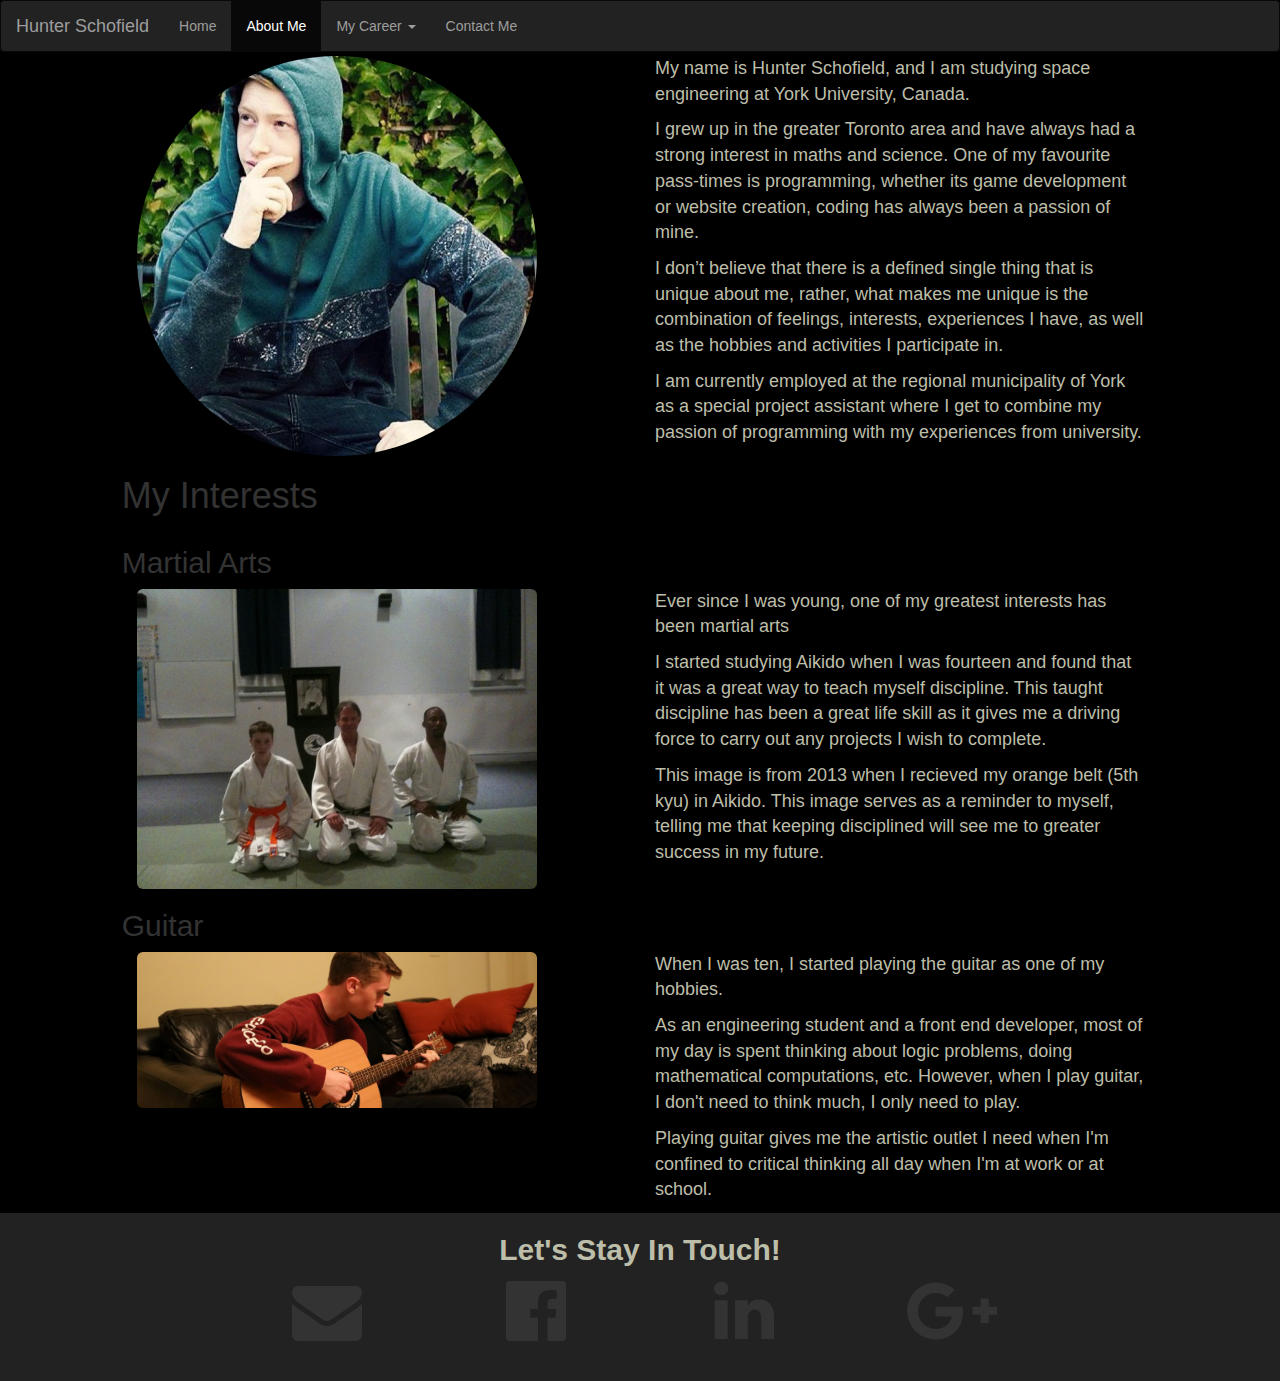
==== aboutme.html @ 1bd84d74 "second development week updates" ====
<!doctype html>

<html lang="en">
<head>
	<meta charset="utf-8">
 	<meta name="viewport" content="width=device-width, initial-scale=1">
    <link rel="stylesheet" href="https://maxcdn.bootstrapcdn.com/bootstrap/3.3.7/css/bootstrap.min.css">
    <link rel="stylesheet" href="https://cdnjs.cloudflare.com/ajax/libs/font-awesome/4.7.0/css/font-awesome.min.css">
    <link rel="stylesheet" href="css/styles.css">
    <script src="https://ajax.googleapis.com/ajax/libs/jquery/3.2.1/jquery.min.js"></script>
    <script src="https://maxcdn.bootstrapcdn.com/bootstrap/3.3.7/js/bootstrap.min.js"></script>
</head>

<body class="theme-body">
	<nav class="mynav navbar navbar-inverse main-nav">
		<div class="navbar-header">
     		 <a class="navbar-brand" href="./">Hunter Schofield</a>
    	</div>
    	<ul class="nav navbar-nav">
        <li><a href="./">Home</a></li>
    		<li class="active"><a href="#">About Me</a></li>
    		<li class="dropdown">
    			<a class="dropdown-toggle" data-toggle="dropdown" href="#">My Career
        		<span class="caret"></span></a>
       			<ul class="dropdown-menu">
        			<li><a href="/projects.html">Projects</a></li>
        			<li><a href="/experience.html">Experience</a></li>
         			<li><a href="/static/resume.pdf" download>Resume</a></li>
        		</ul>
    		</li>
     		<li class="contact-me"><a href="#">Contact Me</a></li>
    	</ul>
	</nav>

	<div style="height: 4em;">

	</div>

	<div class="info-container col-md-offset-1 col-md-10">
		<div class="col-sm-6">
			<img class="img-responsive img-circle" src="/static/img4.jpg" width="400" height="400"></img>
		</div>

		<div style="font-size: 18px;" class="col-sm-6">
			<p class="text">My name is Hunter Schofield, and I am studying space engineering at York University, Canada.</p>

			<p class="text">I grew up in the greater Toronto area and have always had a strong interest in maths and science. 
			One of my favourite pass-times is programming, whether its game development or website creation, 
			coding has always been a passion of mine. </p>

			<p class="text">I don’t believe that there is a defined single thing that is unique about me, rather, what makes me unique is 
			the combination of feelings, interests, experiences I have, as well as the hobbies and activities I participate in.</p>

			<p class="text">I am currently employed at the regional municipality of York as a special project assistant 
			where I get to combine my passion of programming with my experiences from university.</p>
		</div>

	</div>

	<h1 class="col-md-offset-1 col-md-10">My Interests</h1>
	<div class="hobby-container col-md-offset-1 col-md-10">
		<h2>Martial Arts</h2>

		<div class="col-sm-6">
			<img class="img-responsive img-rounded" src="/static/img5.jpg" width="400" height="400"></img>
		</div>

		<div style="font-size: 18px;" class="col-sm-6">
			<p class="text">Ever since I was young, one of my greatest interests has been martial arts</p>

			<p class="text">I started studying Aikido when I was fourteen and found that it was a great way to teach myself discipline. 
			This taught discipline has been a great life skill as it gives me a driving force to carry out any projects I wish to complete.</p>

			<p class="text">This image is from 2013 when I recieved my orange belt (5th kyu) in Aikido. This image serves as a reminder
			to myself, telling me that keeping disciplined will see me to greater success in my future.</p>
		</div>

	</div>

	<div class="hobby-container col-md-offset-1 col-md-10">
		<h2>Guitar</h2>

		<div class="col-sm-6">
			<img class="img-responsive img-rounded" src="/static/img1.jpg" width="400" height="400"></img>
		</div>

		<div style="font-size: 18px;" class="col-sm-6">
			<p class="text">When I was ten, I started playing the guitar as one of my hobbies.</p>

			<p class="text">As an engineering student and a front end developer, most of my day is spent thinking about logic 
			problems, doing mathematical computations, etc. However, when I play guitar, I don't need to think much, I only
			need to play.</p>

			<p class="text">Playing guitar gives me the artistic outlet I need when I'm confined to critical thinking
			all day when I'm at work or at school.</p>
		</div>

	</div>


	<div style="height: 6em;">

	</div>

	<div class="modal-container" id="modal">
		<div class="modal-content">
			<div class="modal-header">
				<span class="close">X</span>
			</div>
   			 <iframe id="JotFormIFrame-72035258283254" onload="window.parent.scrollTo(0,0)" allowtransparency="true" src="https://form.jotform.ca/72035258283254" frameborder="0" style="width:100%; height:0px; border:none;" scrolling="no"> </iframe> <script type="text/javascript"> var ifr = document.getElementById("JotFormIFrame-72035258283254"); if(window.location.href && window.location.href.indexOf("?") > -1) { var get = window.location.href.substr(window.location.href.indexOf("?") + 1); if(ifr && get.length > 0) { var src = ifr.src; src = src.indexOf("?") > -1 ? src + "&" + get : src + "?" + get; ifr.src = src; } } window.handleIFrameMessage = function(e) { var args = e.data.split(":"); if (args.length > 2) { iframe = document.getElementById("JotFormIFrame-" + args[2]); } else { iframe = document.getElementById("JotFormIFrame"); } if (!iframe) return; switch (args[0]) { case "scrollIntoView": iframe.scrollIntoView(); break; case "setHeight": iframe.style.height = args[1] + "px"; break; case "collapseErrorPage": if (iframe.clientHeight > window.innerHeight) { iframe.style.height = window.innerHeight + "px"; } break; case "reloadPage": window.location.reload(); break; } var isJotForm = (e.origin.indexOf("jotform") > -1) ? true : false; if(isJotForm && "contentWindow" in iframe && "postMessage" in iframe.contentWindow) { var urls = {"docurl":encodeURIComponent(document.URL),"referrer":encodeURIComponent(document.referrer)}; iframe.contentWindow.postMessage(JSON.stringify({"type":"urls","value":urls}), "*"); } }; if (window.addEventListener) { window.addEventListener("message", handleIFrameMessage, false); } else if (window.attachEvent) { window.attachEvent("onmessage", handleIFrameMessage); } </script>
  		</div>
	</div>

	<div class="footer-container col-sm-12">
		<h2 style="text-align: center; color: #BDBEA9; font-weight: bold;">Let's Stay In Touch!</h2>
		<div style="text-align: center;" class="col-sm-offset-2 col-sm-2">
			<i class="icon-fa fa fa-envelope fa-5x"></i>
		</div>
		<div style="text-align: center;" class="col-sm-2">
			<i class="icon-fa fa fa-facebook-official fa-5x"></i>
		</div>
		<div style="text-align: center;" class="col-sm-2">
			<a class="footer-link"href="https://www.linkedin.com/in/hunter-schofield-524797113/"><i class="icon-fa fa fa-linkedin fa-5x"></i></a>
		</div>
		<div style="text-align: center;" class="col-sm-2">
			<a class="footer-link" href="https://plus.google.com/102960037825157197090"><i class="icon-fa fa fa-google-plus fa-5x"></i></a>
		</div>

	</div>
</body>
<script src="/js/main.js"></script>
</html>
---- css/styles.css ----
* {box-sizing:border-box}

.mynav{
  width: 100%;
  position: fixed;
  z-index: 1;
}

.theme-body{
	background-color: #000000;
}

.autoQuote{
  text-align: center;
  height: 6em;
}

.quote{
  font-family: verdana;
  font-size: 18px;
}

.auth{
  font-family: arial;
  font-size: 18px;
}

.slide-container{
  max-width: 100%;
  position: relative;
  margin: auto;
  height: 25em;
  overflow: hidden;
}

.info-container{
  height: auto;
  overflow: auto;
}

.prof-container{
  color: #BDBEA9;
}

.prof-header{
  font-weight: bold;
}

.modal-container{
  display: none;
  position: fixed; 
  z-index: 10; 
  left: 0;
  top: 0;
  width: 100%; 
  height: 100%; 
  overflow: hidden; 
  background-color: rgb(0,0,0); 
  background-color: rgba(0,0,0,0.4); 
}

.modal-content {
    position: relative;
    background-color: #fefefe;
    margin: 0 auto;
    padding: 0;
    border: 1px solid #888;
    width: 50%;
    height: 50%;
    box-shadow: 0 4px 8px 0 rgba(0,0,0,0.2),0 6px 20px 0 rgba(0,0,0,0.19);
    -webkit-animation-name: animatetop;
    -webkit-animation-duration: 0.4s;
    animation-name: animatetop;
    animation-duration: 0.4s
}

.modal-header{
  height: 10%;
  border-bottom: 0px;
}

.inModal{
  overflow: hidden;
}

.close {
    margin-top: -10px;
    color: black;
    float: right;
    font-size: 28px;
    font-weight: bold;
}

.close:hover,
.close:focus {
    color: #000;
    text-decoration: none;
    cursor: pointer;
}

@-webkit-keyframes animatetop {
    from {top:-300px; opacity:0} 
    to {top:0; opacity:1}
}

@keyframes animatetop {
    from {top:-300px; opacity:0}
    to {top:0; opacity:1}
}

.footer-container{
  background-color: #222222;
  max-width: 100%;
  height: 12em;
}

.project-container>h2{
  color: #506C64;
}

.experience-container>h2{
  color: #506C64;
}

.footer-link{
  text-decoration: none;
  color: #333;
}

.prev, .next {
  cursor: pointer;
  position: absolute;
  top: 50%;
  width: auto;
  margin-top: -22px;
  padding: 16px;
  color: white;
  font-weight: bold;
  font-size: 18px;
  transition: 0.6s ease;
  border-radius: 0 3px 3px 0;
}

.prev:hover, .next:hover {
  background-color: rgba(0,0,0,0.8);
}

.next {
  right: 0;
  border-radius: 3px 0 0 3px;
}

.dot {
  cursor:pointer;
  height: 13px;
  width: 13px;
  margin: 0 2px;
  background-color: #bbb;
  border-radius: 50%;
  display: inline-block;
  transition: background-color 0.6s ease;
}

.active, .dot:hover {
  background-color: #717171;
}

h4.header{
	color: #BDBEA9;
	font-weight: bold;
}

p.text{
	color: #BDBEA9;
}

p.project-text{
  color: #BDBEA9;
  font-size: 16px;
}

p.experience-text{
  color: #BDBEA9;
  font-size: 16px;
}

.icon-fa{
  text-align: center;
}

.icon-fa:hover{
  color: #506C64;
}
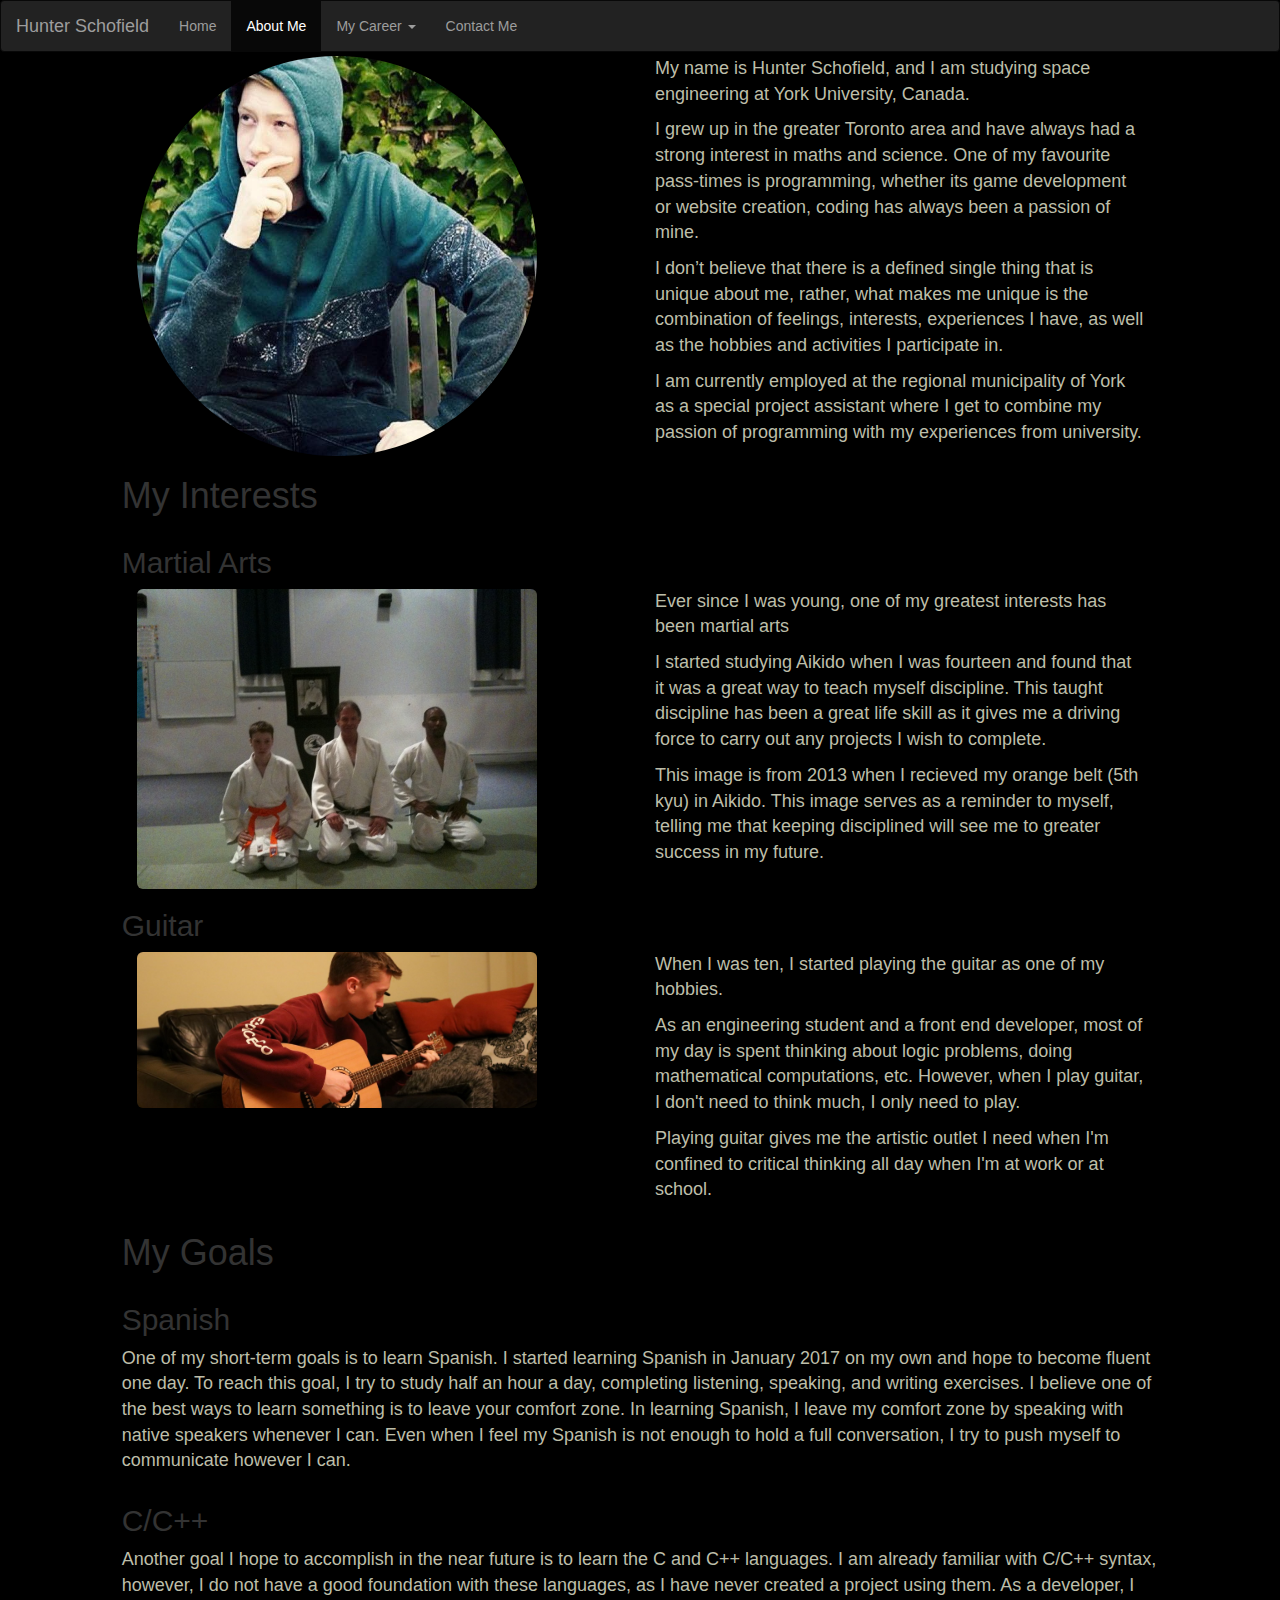
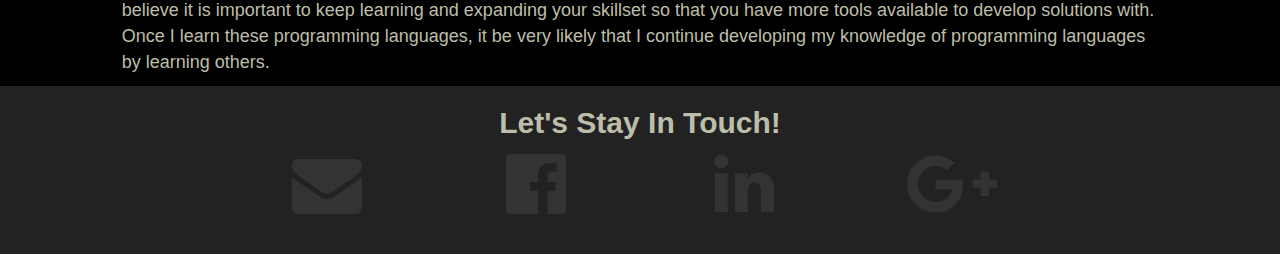
==== commit 25acd3ac: "second development week updates" ====
--- a/aboutme.html
+++ b/aboutme.html
@@ -97,6 +97,25 @@
 
 	</div>
 
+	<h1 class="col-md-offset-1 col-md-10">My Goals</h1>
+	<div class="goal-container col-md-offset-1 col-md-10">
+		<h2>Spanish</h2>
+
+		<div style="font-size: 18px;">
+			<p class="text">One of my short-term goals is to learn Spanish. I started learning Spanish in January 2017 on my own and hope to become fluent one day. To reach this goal, I try to study half an hour a day, completing listening, speaking, and writing exercises. I believe one of the best ways to learn something is to leave your comfort zone. In learning Spanish, I leave my comfort zone by speaking with native speakers whenever I can. Even when I feel my Spanish is not enough to hold a full conversation, I try to push myself to communicate however I can.</p>
+		</div>
+
+	</div>
+
+	<div class="goal-container col-md-offset-1 col-md-10">
+		<h2>C/C++</h2>
+
+		<div style="font-size: 18px;">
+			<p class="text">Another goal I hope to accomplish in the near future is to learn the C and C++ languages. I am already familiar with C/C++ syntax, however, I do not have a good foundation with these languages, as I have never created a project using them. As a developer, I believe it is important to keep learning and expanding your skillset so that you have more tools available to develop solutions with. Once I learn these programming languages, it be very likely that I continue developing my knowledge of programming languages by learning others.</p>
+		</div>
+
+	</div>
+
 
 	<div style="height: 6em;">
 
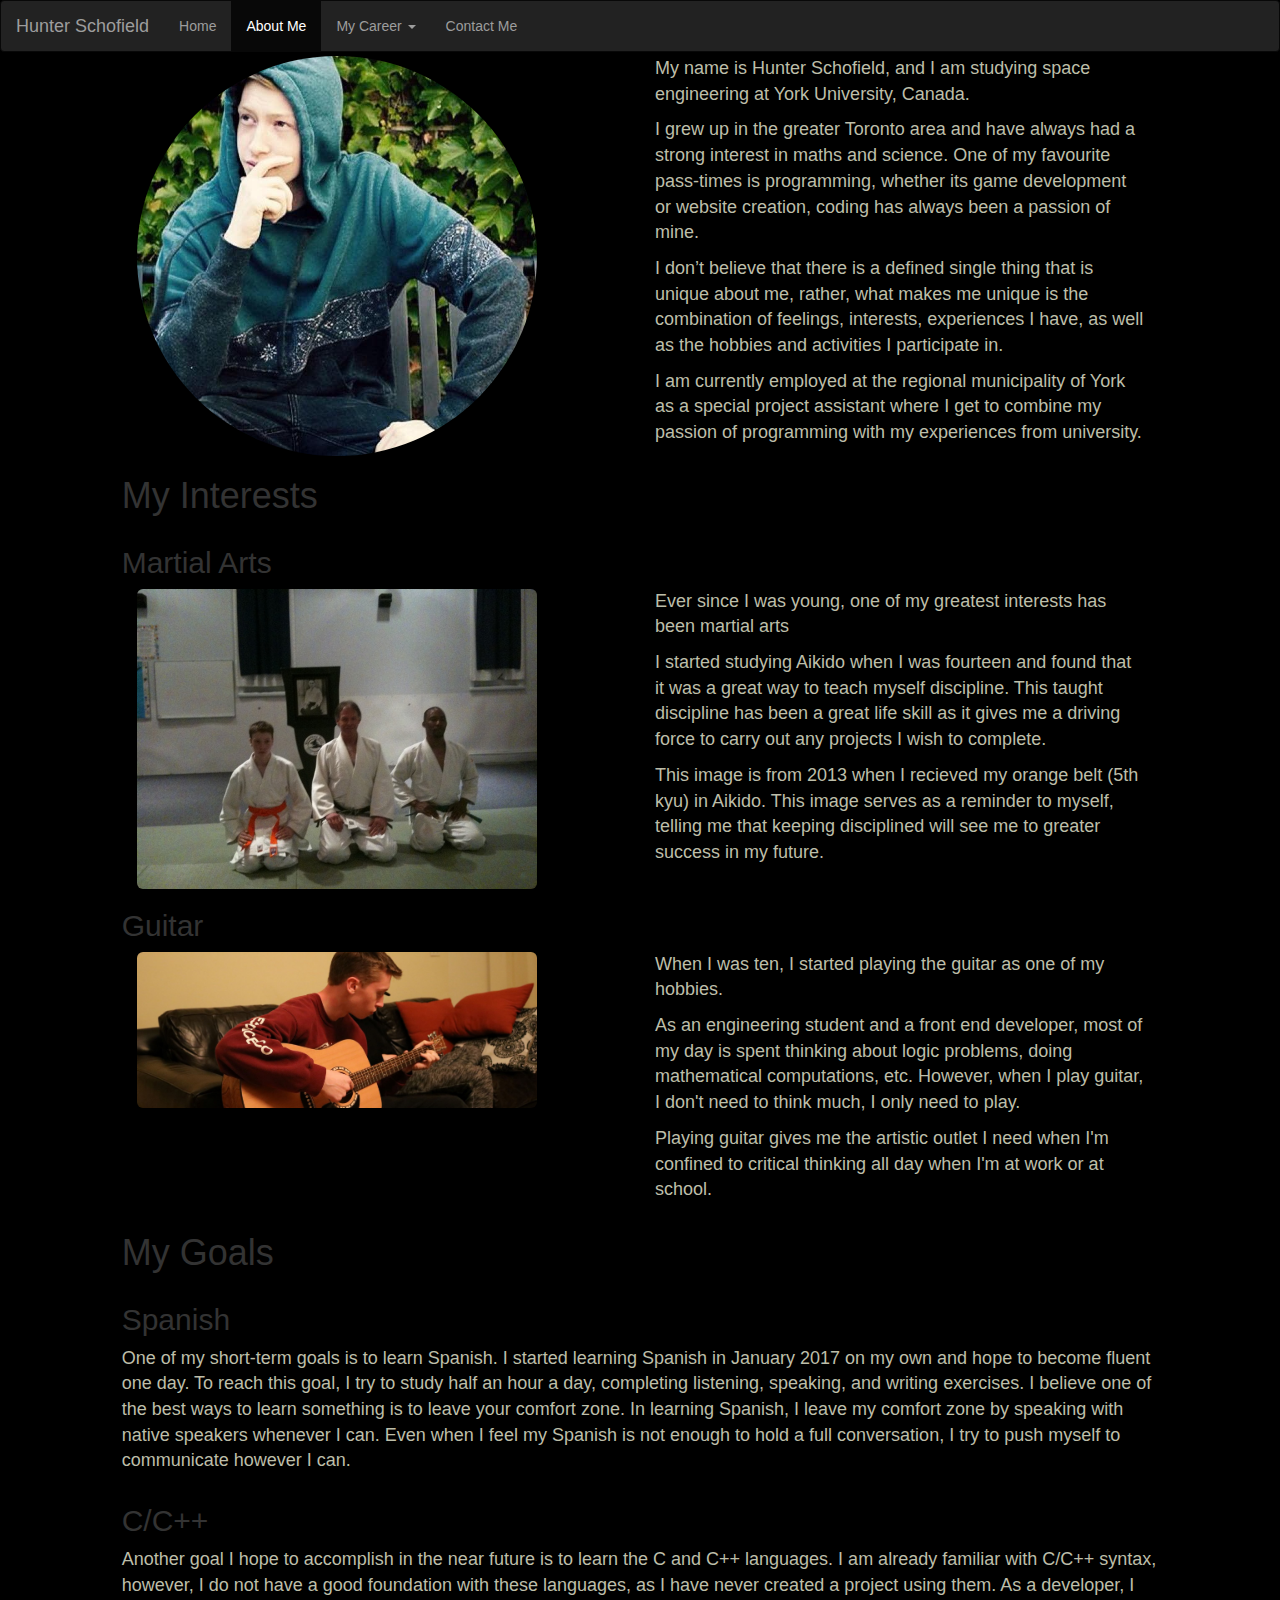
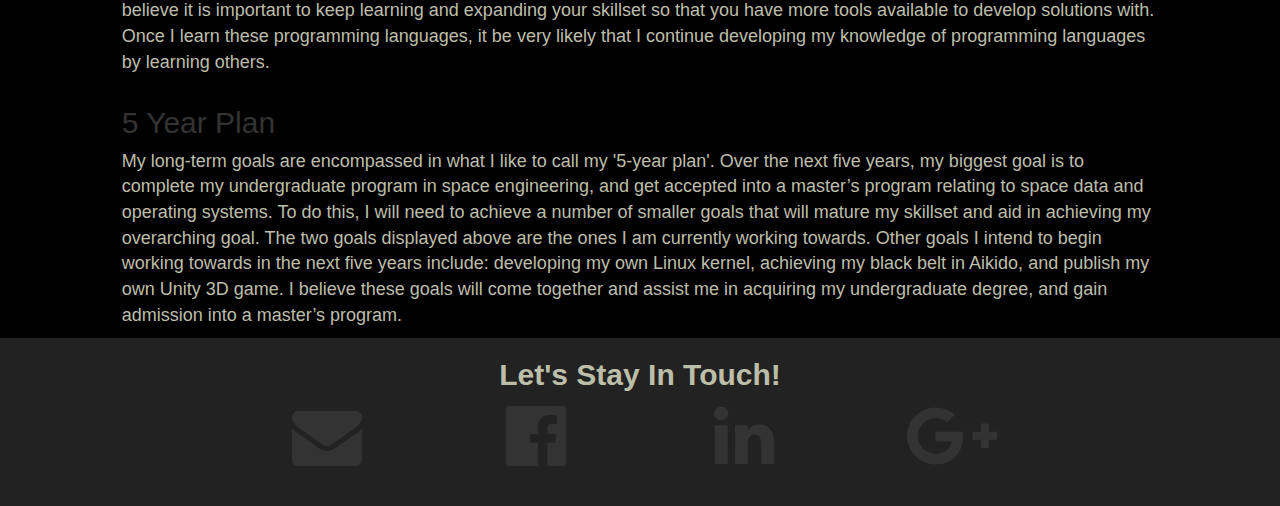
==== commit 512afafe: "second development week updates" ====
--- a/aboutme.html
+++ b/aboutme.html
@@ -116,6 +116,15 @@
 
 	</div>
 
+	<div class="goal-container col-md-offset-1 col-md-10">
+		<h2>5 Year Plan</h2>
+
+		<div style="font-size: 18px;">
+			<p class="text">My long-term goals are encompassed in what I like to call my '5-year plan'. Over the next five years, my biggest goal is to complete my undergraduate program in space engineering, and get accepted into a master’s program relating to space data and operating systems. To do this, I will need to achieve a number of smaller goals that will mature my skillset and aid in achieving my overarching goal. The two goals displayed above are the ones I am currently working towards. Other goals I intend to begin working towards in the next five years include: developing my own Linux kernel, achieving my black belt in Aikido, and publish my own Unity 3D game. I believe these goals will come together and assist me in acquiring my undergraduate degree, and gain admission into a master’s program.</p>
+		</div>
+
+	</div>
+
 
 	<div style="height: 6em;">
 
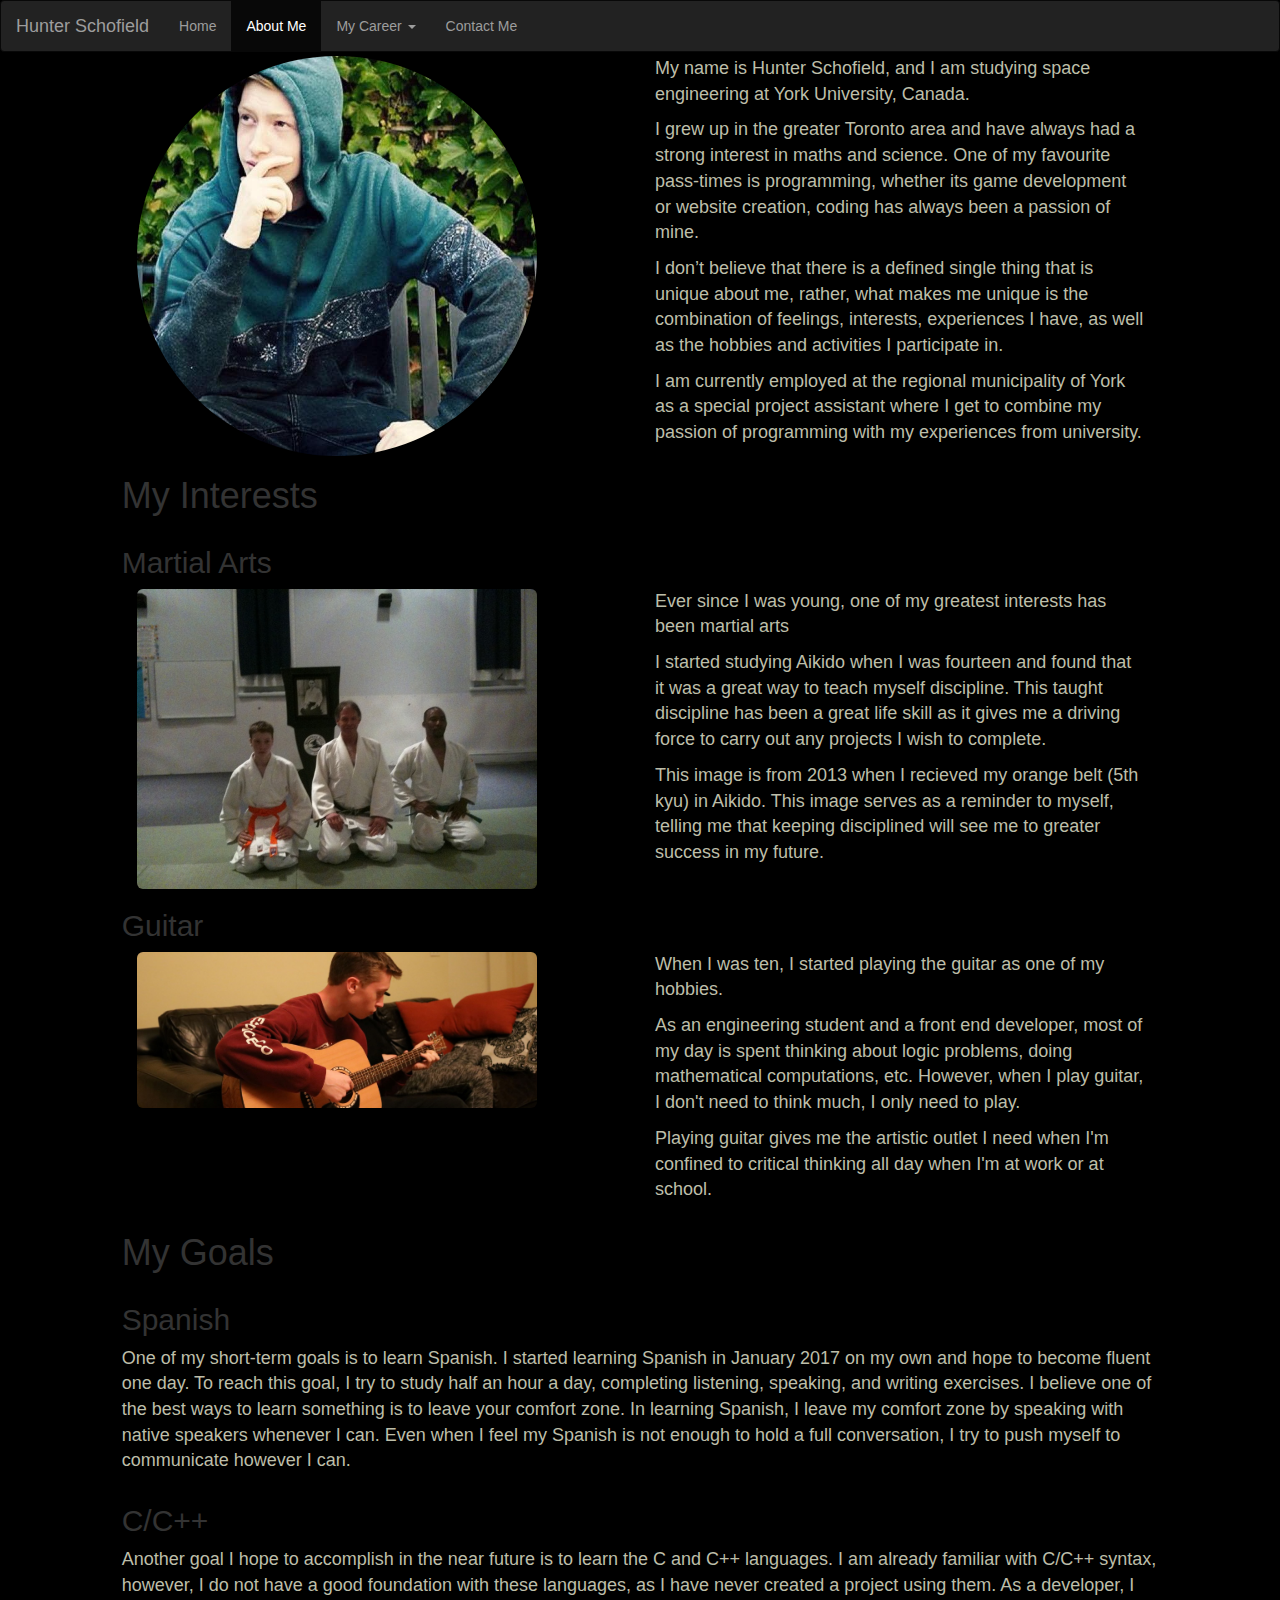
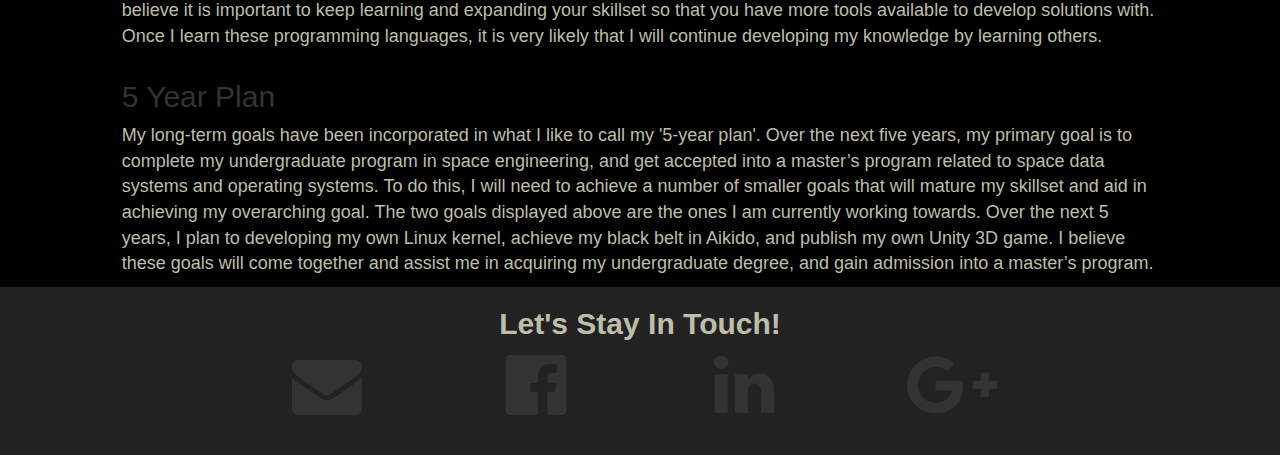
==== commit 79404bf0: "second development week updates" ====
--- a/aboutme.html
+++ b/aboutme.html
@@ -111,7 +111,7 @@
 		<h2>C/C++</h2>
 
 		<div style="font-size: 18px;">
-			<p class="text">Another goal I hope to accomplish in the near future is to learn the C and C++ languages. I am already familiar with C/C++ syntax, however, I do not have a good foundation with these languages, as I have never created a project using them. As a developer, I believe it is important to keep learning and expanding your skillset so that you have more tools available to develop solutions with. Once I learn these programming languages, it be very likely that I continue developing my knowledge of programming languages by learning others.</p>
+			<p class="text">Another goal I hope to accomplish in the near future is to learn the C and C++ languages. I am already familiar with C/C++ syntax, however, I do not have a good foundation with these languages, as I have never created a project using them. As a developer, I believe it is important to keep learning and expanding your skillset so that you have more tools available to develop solutions with. Once I learn these programming languages, it is very likely that I will continue developing my knowledge by learning others.</p>
 		</div>
 
 	</div>
@@ -120,7 +120,7 @@
 		<h2>5 Year Plan</h2>
 
 		<div style="font-size: 18px;">
-			<p class="text">My long-term goals are encompassed in what I like to call my '5-year plan'. Over the next five years, my biggest goal is to complete my undergraduate program in space engineering, and get accepted into a master’s program relating to space data and operating systems. To do this, I will need to achieve a number of smaller goals that will mature my skillset and aid in achieving my overarching goal. The two goals displayed above are the ones I am currently working towards. Other goals I intend to begin working towards in the next five years include: developing my own Linux kernel, achieving my black belt in Aikido, and publish my own Unity 3D game. I believe these goals will come together and assist me in acquiring my undergraduate degree, and gain admission into a master’s program.</p>
+			<p class="text">My long-term goals have been incorporated in what I like to call my '5-year plan'. Over the next five years, my primary goal is to complete my undergraduate program in space engineering, and get accepted into a master’s program related to space data systems and operating systems. To do this, I will need to achieve a number of smaller goals that will mature my skillset and aid in achieving my overarching goal. The two goals displayed above are the ones I am currently working towards. Over the next 5 years, I plan to developing my own Linux kernel, achieve my black belt in Aikido, and publish my own Unity 3D game. I believe these goals will come together and assist me in acquiring my undergraduate degree, and gain admission into a master’s program.</p>
 		</div>
 
 	</div>
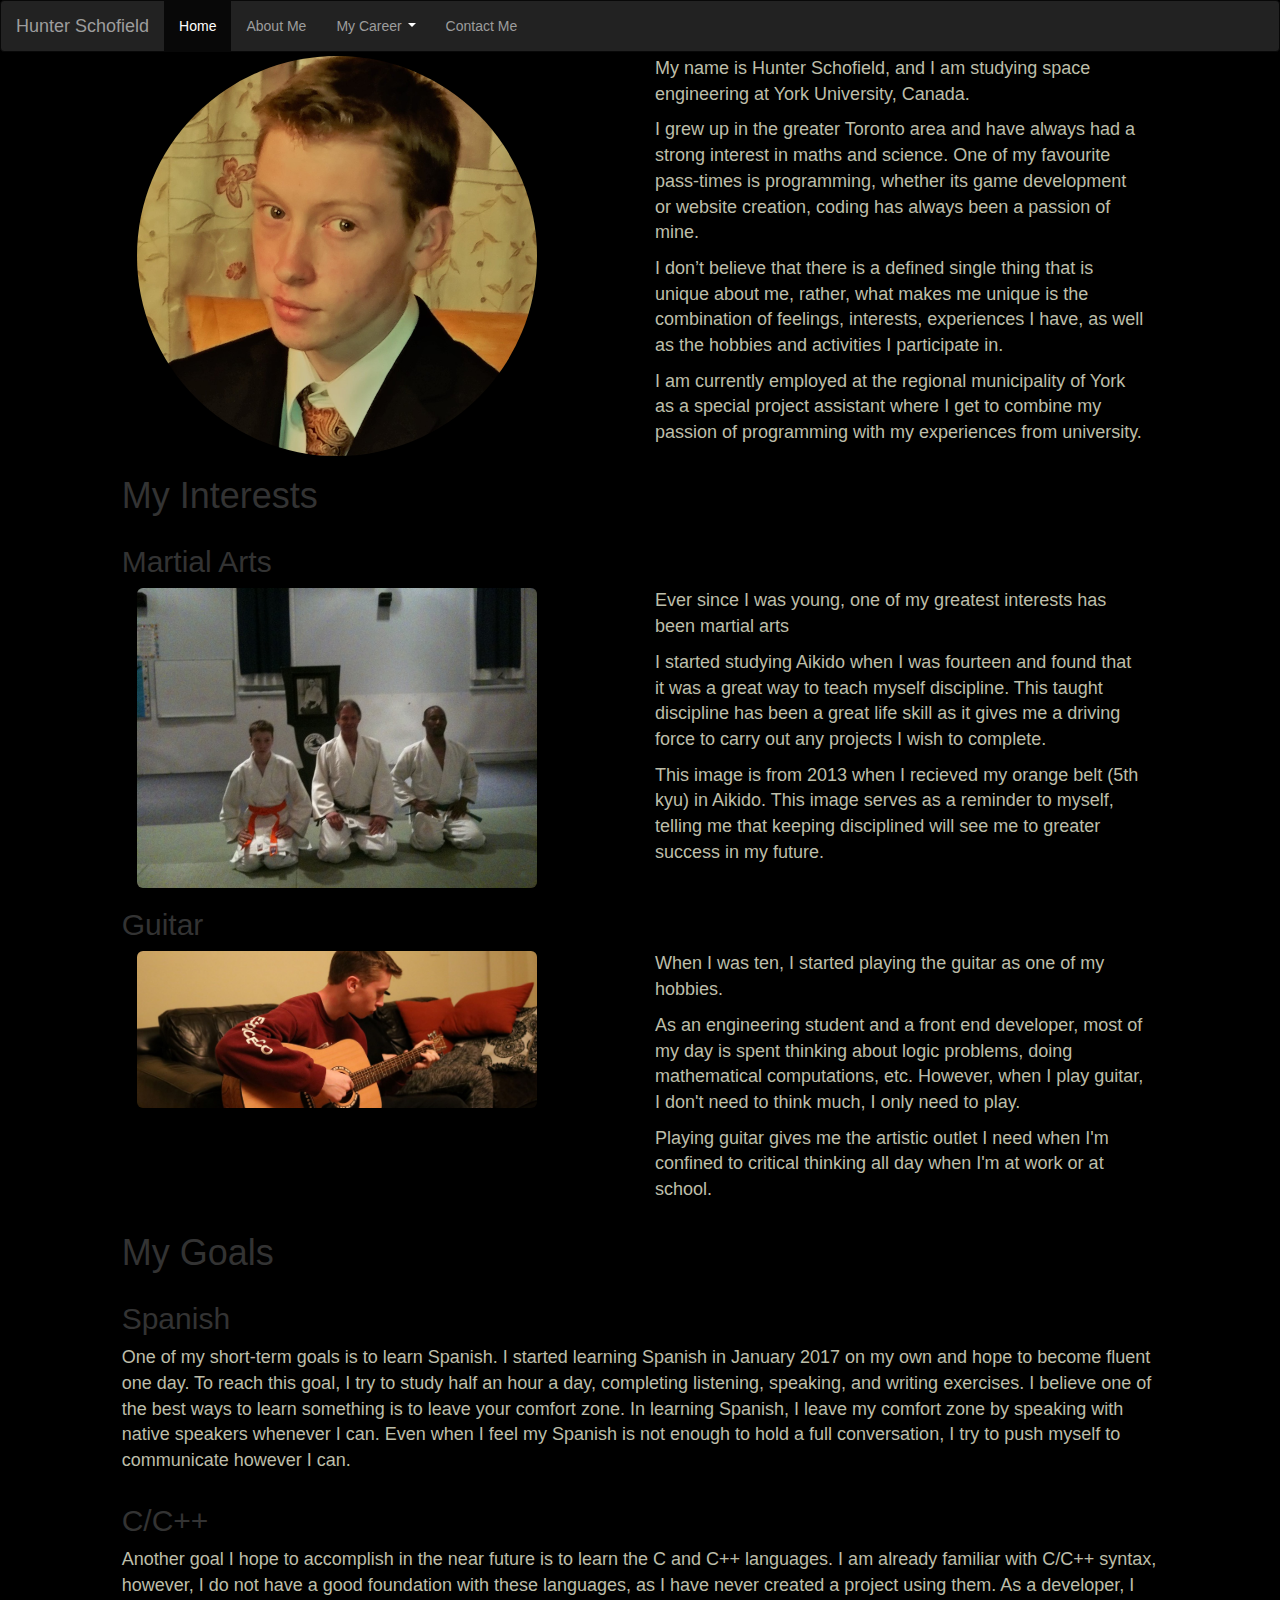
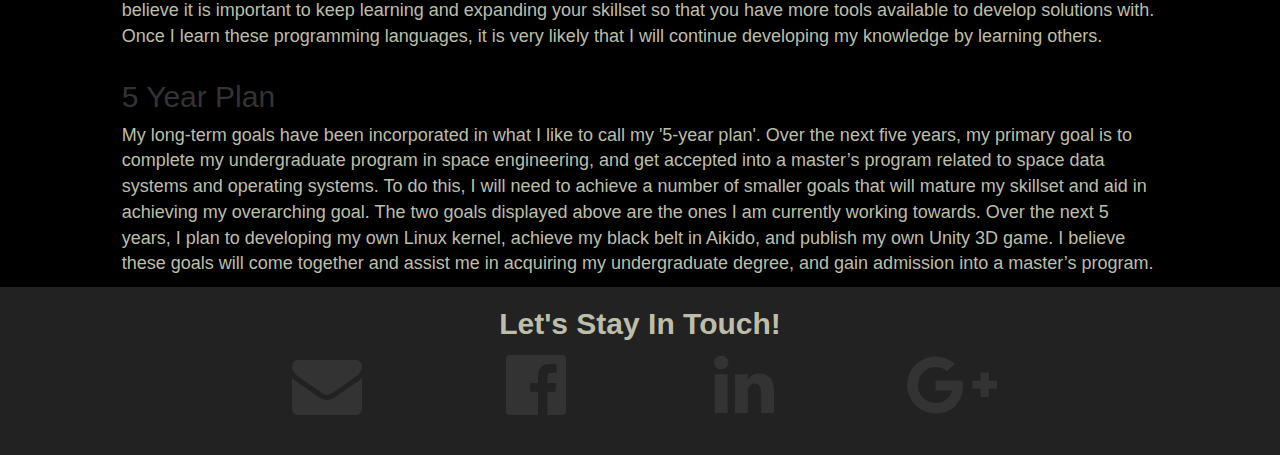
==== commit 6819ddb1: "week 3 updates" ====
--- a/aboutme.html
+++ b/aboutme.html
@@ -12,13 +12,37 @@
 </head>
 
 <body class="theme-body">
-	<nav class="mynav navbar navbar-inverse main-nav">
+	<nav class="mynav navbar navbar-inverse main-nav phone-dropdown">
+		<div class="navbar-header col-xs-10">
+     		 <a class="navbar-brand" href="#">Hunter Schofield</a>
+    	</div>
+    	<div style="text-align: center;">
+    		<a class="dropdown-toggle" data-toggle="collapse" data-target="#col" href="#"><span class="fa fa-list-ul fa-2x"></span></a>
+    	</div>
+    	<div id="col" class="collapse-container collapse">
+    		<ul>
+		        <li class="active"><a href="#">Home</a></li>
+		    		<li><a href="/aboutme.html">About Me</a></li>
+		    		<li class="dropdown">
+		    			<a class="dropdown-toggle" data-toggle="dropdown" href="#">My Career
+		        		<span class="caret"></span></a>
+		       			<ul class="dropdown-menu">
+		        			<li><a href="/projects.html">Projects</a></li>
+		        			<li><a href="/experience.html">Experience</a></li>
+		         			<li><a href="/static/resume.pdf" download="">Resume</a></li>
+		        		</ul>
+		    		</li>
+		     	<li class="contact-me"><a href="#">Contact Me</a></li>
+		     </ul>
+    	</div>
+	</nav>
+	<nav class="mynav navbar navbar-inverse main-nav regular-dropdown">
 		<div class="navbar-header">
-     		 <a class="navbar-brand" href="./">Hunter Schofield</a>
+     		 <a class="navbar-brand" href="#">Hunter Schofield</a>
     	</div>
     	<ul class="nav navbar-nav">
-        <li><a href="./">Home</a></li>
-    		<li class="active"><a href="#">About Me</a></li>
+        <li class="active"><a href="#">Home</a></li>
+    		<li><a href="/aboutme.html">About Me</a></li>
     		<li class="dropdown">
     			<a class="dropdown-toggle" data-toggle="dropdown" href="#">My Career
         		<span class="caret"></span></a>
--- a/css/styles.css
+++ b/css/styles.css
@@ -1,4 +1,14 @@
 * {box-sizing:border-box}
+
+a{
+  color: #506C64;
+}
+
+
+.collapsing{
+  position: block;
+  float: left;
+}
 
 .mynav{
   width: 100%;
@@ -114,12 +124,47 @@
   height: 12em;
 }
 
+.collapse-container{
+  padding-top: 1.8em;
+
+}
+
+.collapse-container>ul{
+  list-style: none;
+  text-decoration: none;
+}
+
+@media only screen and (max-width : 768px) {
+  .footer-container{
+    height: 24em;
+  }
+}
+
+.phone-dropdown{
+  display: none;
+}
+
+@media only screen and (max-width : 768px) {
+  .phone-dropdown{
+    display: block;
+    float: right;
+  }
+
+  .regular-dropdown{
+    display: none;
+  }
+}
+
 .project-container>h2{
   color: #506C64;
 }
 
 .experience-container>h2{
   color: #506C64;
+}
+
+.footer-container{
+
 }
 
 .footer-link{
@@ -192,3 +237,7 @@
   color: #506C64;
 }
 
+.dropdown-toggle>span{
+  padding-top: 0.4em;
+  color: #fff;
+}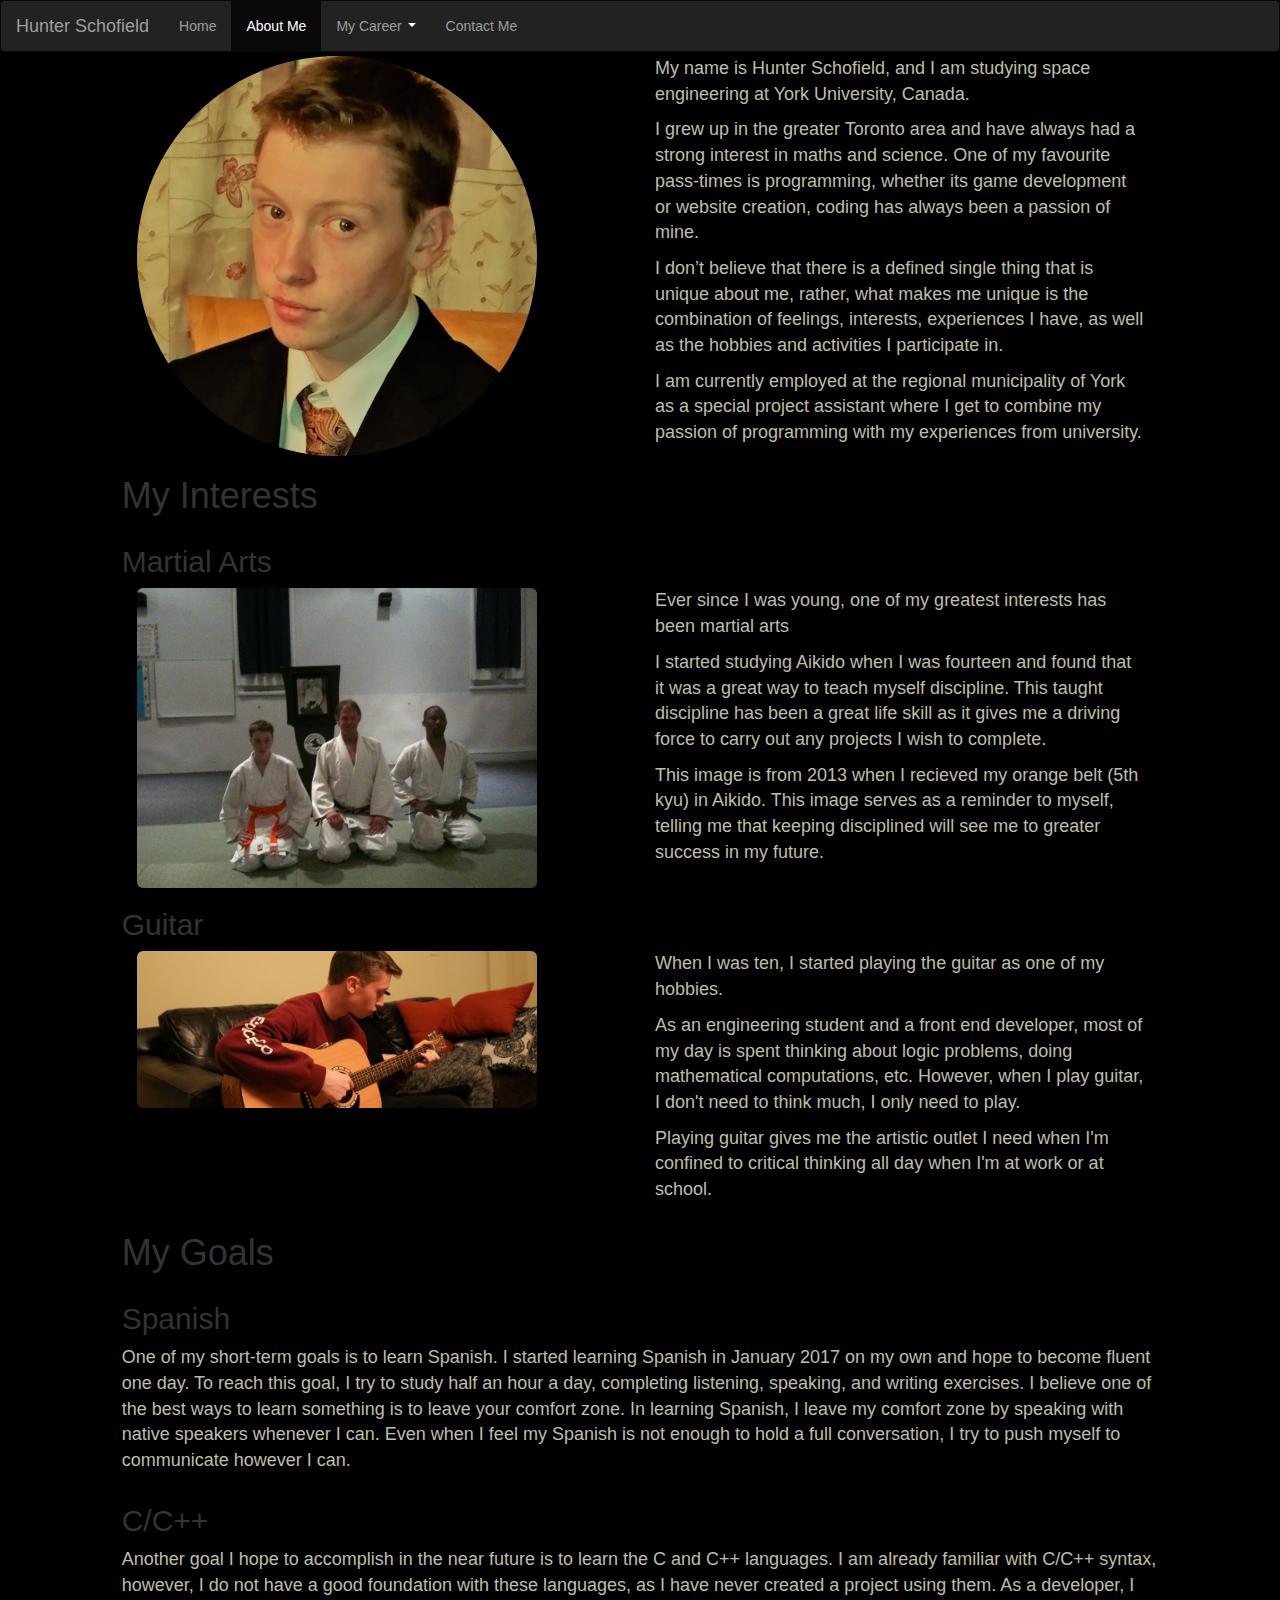
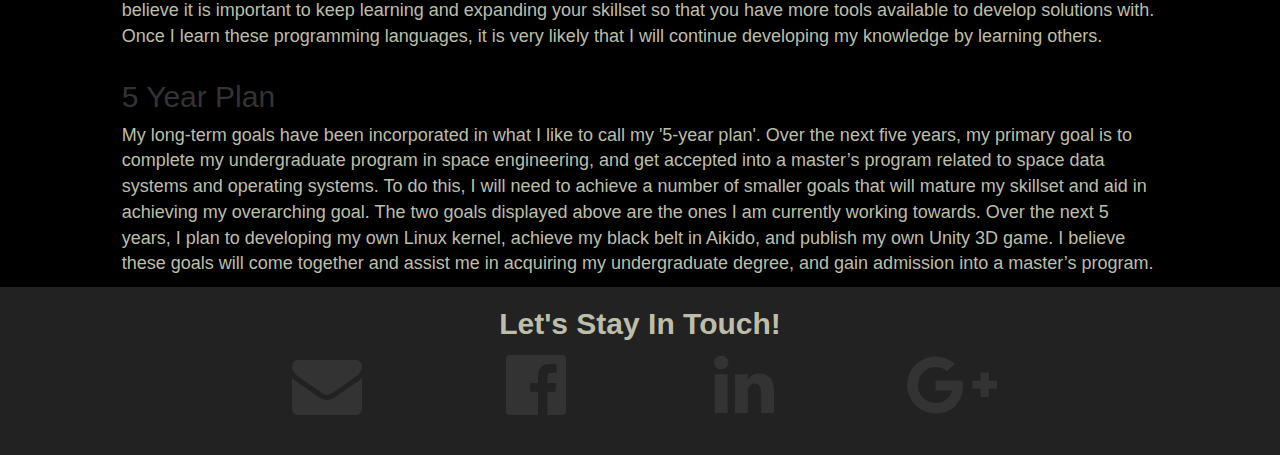
==== commit 3a40186d: "week 3 updates" ====
--- a/aboutme.html
+++ b/aboutme.html
@@ -14,15 +14,15 @@
 <body class="theme-body">
 	<nav class="mynav navbar navbar-inverse main-nav phone-dropdown">
 		<div class="navbar-header col-xs-10">
-     		 <a class="navbar-brand" href="#">Hunter Schofield</a>
+     		 <a class="navbar-brand" href="./">Hunter Schofield</a>
     	</div>
     	<div style="text-align: center;">
     		<a class="dropdown-toggle" data-toggle="collapse" data-target="#col" href="#"><span class="fa fa-list-ul fa-2x"></span></a>
     	</div>
     	<div id="col" class="collapse-container collapse">
     		<ul>
-		        <li class="active"><a href="#">Home</a></li>
-		    		<li><a href="/aboutme.html">About Me</a></li>
+		        <li><a href="./">Home</a></li>
+		    		<li class="active"><a href="/aboutme.html">About Me</a></li>
 		    		<li class="dropdown">
 		    			<a class="dropdown-toggle" data-toggle="dropdown" href="#">My Career
 		        		<span class="caret"></span></a>
@@ -38,11 +38,11 @@
 	</nav>
 	<nav class="mynav navbar navbar-inverse main-nav regular-dropdown">
 		<div class="navbar-header">
-     		 <a class="navbar-brand" href="#">Hunter Schofield</a>
+     		 <a class="navbar-brand" href="./">Hunter Schofield</a>
     	</div>
     	<ul class="nav navbar-nav">
-        <li class="active"><a href="#">Home</a></li>
-    		<li><a href="/aboutme.html">About Me</a></li>
+        <li><a href="./">Home</a></li>
+    		<li class="active"><a href="/aboutme.html">About Me</a></li>
     		<li class="dropdown">
     			<a class="dropdown-toggle" data-toggle="dropdown" href="#">My Career
         		<span class="caret"></span></a>
--- a/css/styles.css
+++ b/css/styles.css
@@ -3,7 +3,6 @@
 a{
   color: #506C64;
 }
-
 
 .collapsing{
   position: block;
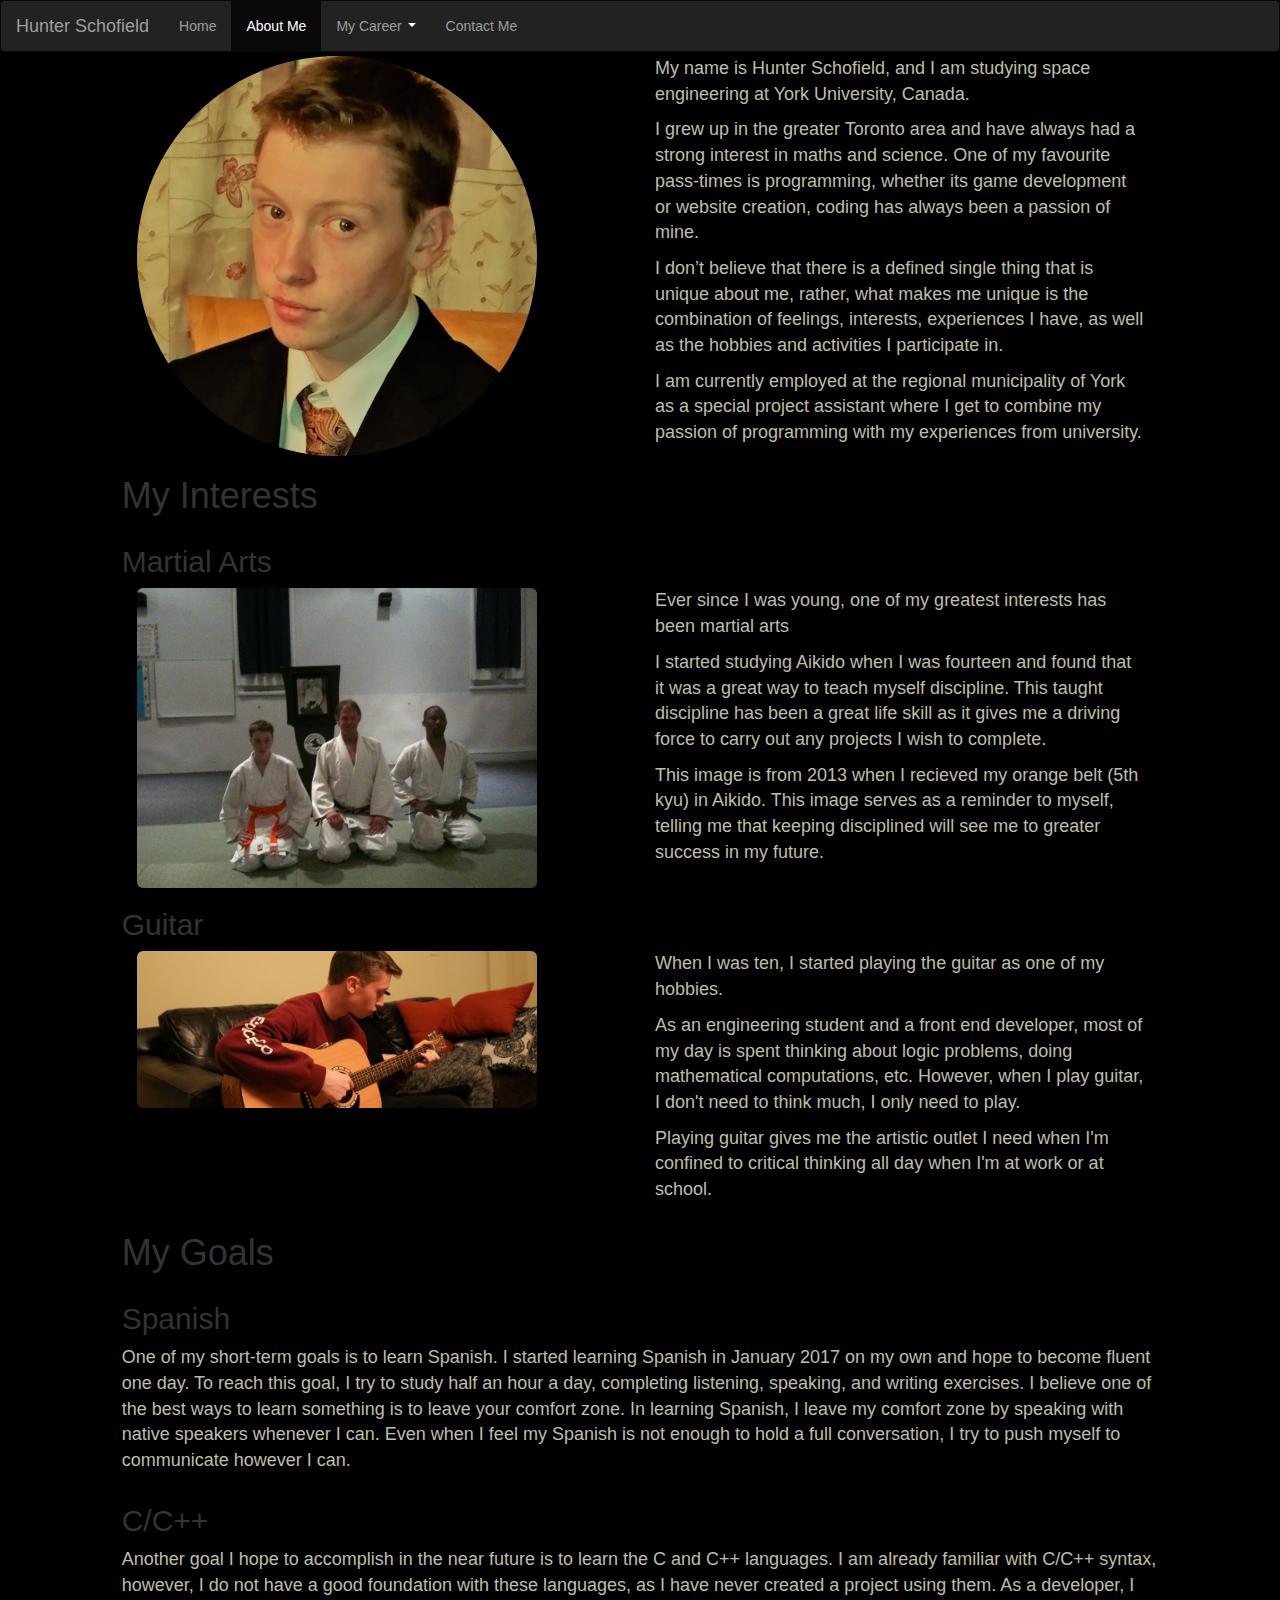
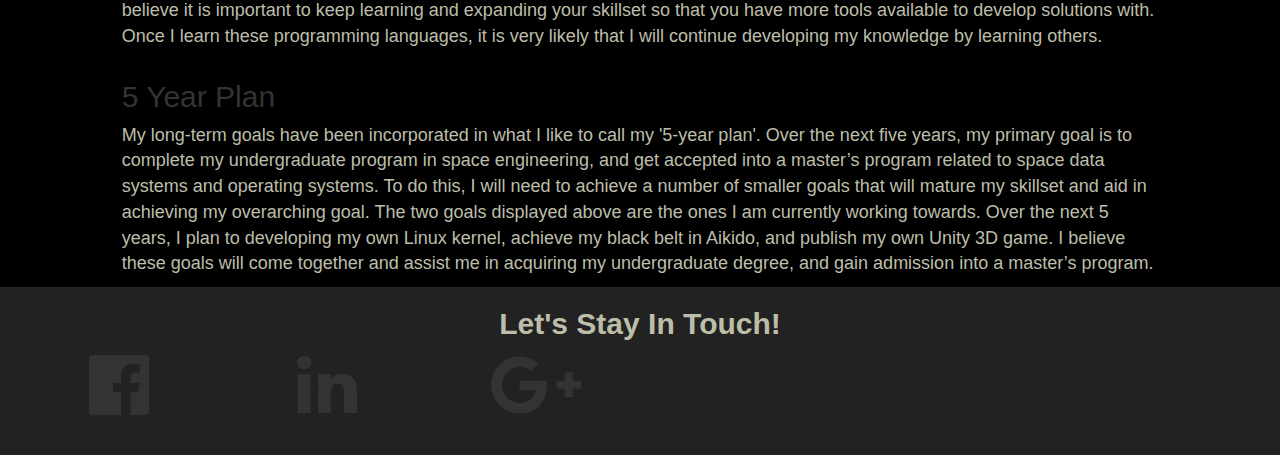
==== commit 08aa28aa: "temporarily removed broken contact me section" ====
--- a/aboutme.html
+++ b/aboutme.html
@@ -32,7 +32,7 @@
 		         			<li><a href="/static/resume.pdf" download="">Resume</a></li>
 		        		</ul>
 		    		</li>
-		     	<li class="contact-me"><a href="#">Contact Me</a></li>
+		     	<!--<li class="contact-me"><a href="#">Contact Me</a></li>-->
 		     </ul>
     	</div>
 	</nav>
@@ -165,9 +165,9 @@
 
 	<div class="footer-container col-sm-12">
 		<h2 style="text-align: center; color: #BDBEA9; font-weight: bold;">Let's Stay In Touch!</h2>
-		<div style="text-align: center;" class="col-sm-offset-2 col-sm-2">
+		<!--<div style="text-align: center;" class="col-sm-offset-2 col-sm-2">
 			<i class="icon-fa fa fa-envelope fa-5x"></i>
-		</div>
+		</div>-->
 		<div style="text-align: center;" class="col-sm-2">
 			<i class="icon-fa fa fa-facebook-official fa-5x"></i>
 		</div>
--- a/css/styles.css
+++ b/css/styles.css
@@ -21,7 +21,6 @@
 
 .autoQuote{
   text-align: center;
-  height: 6em;
 }
 
 .quote{
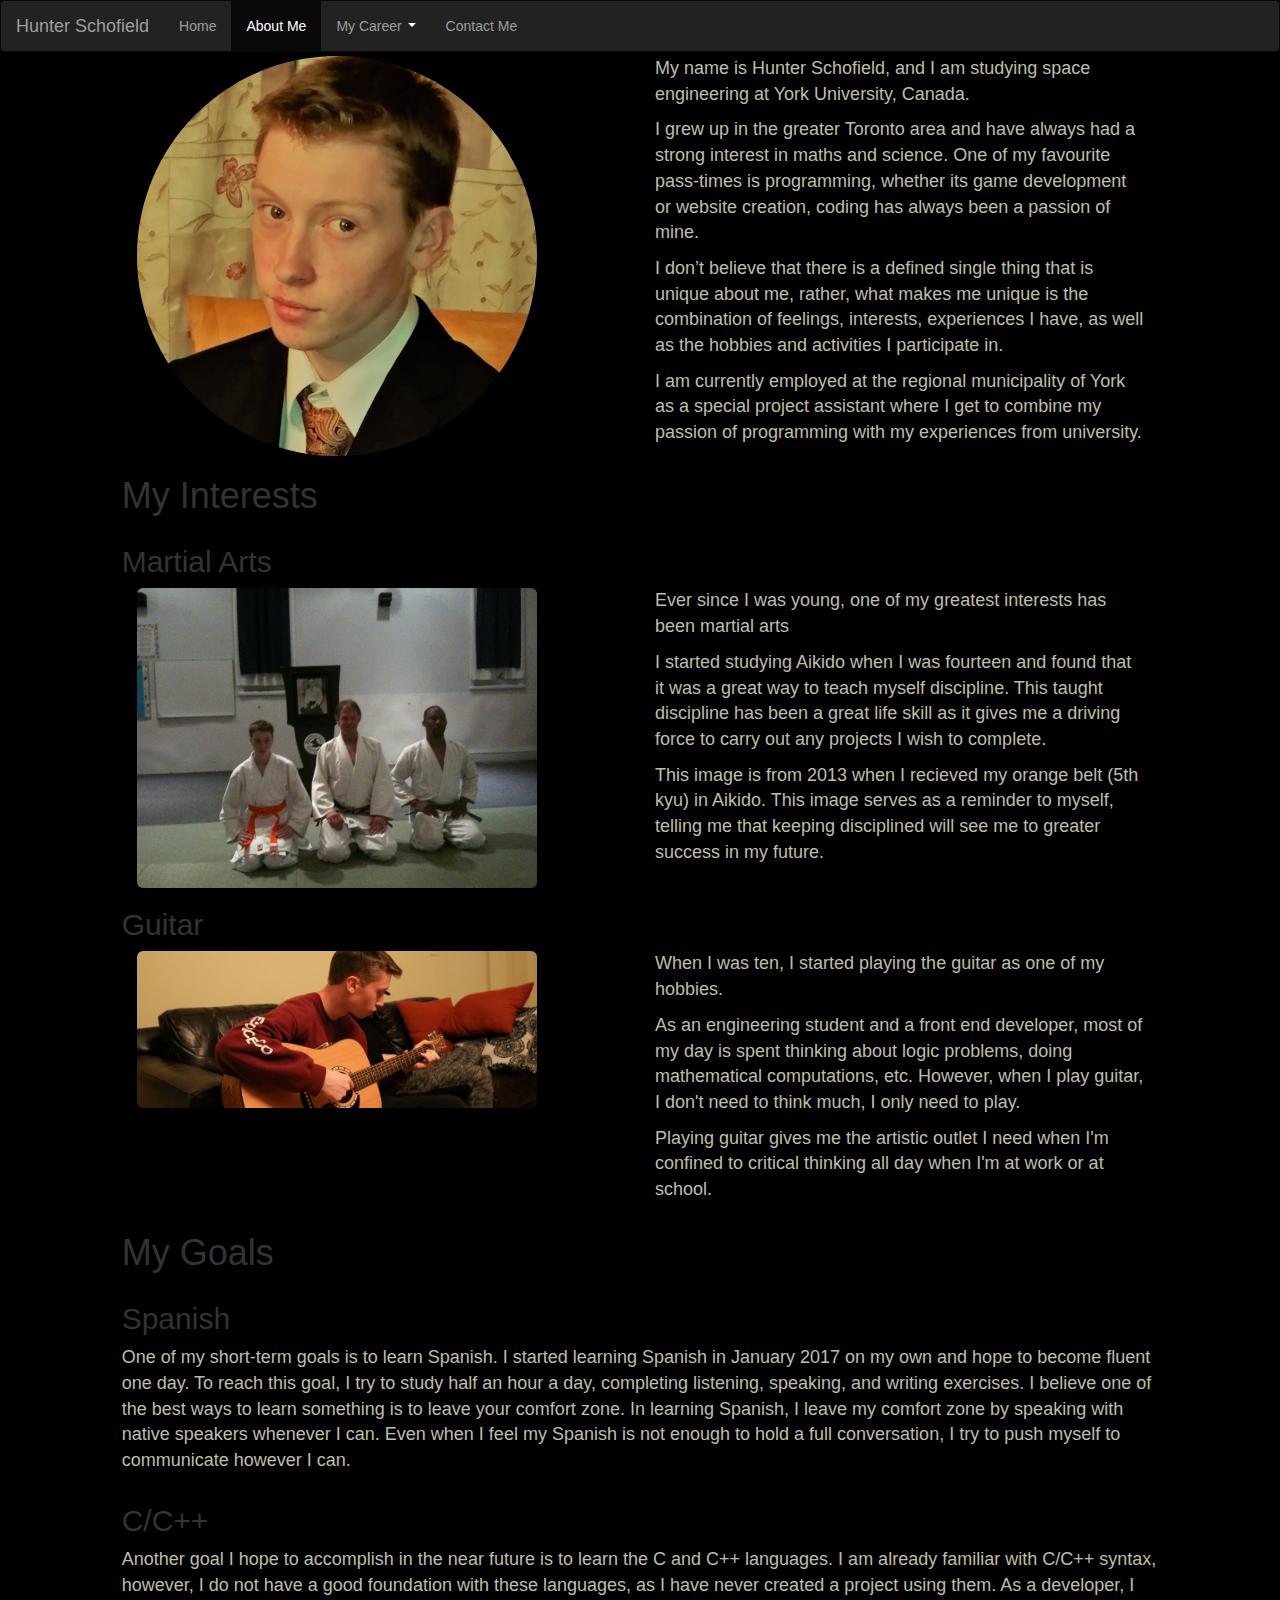
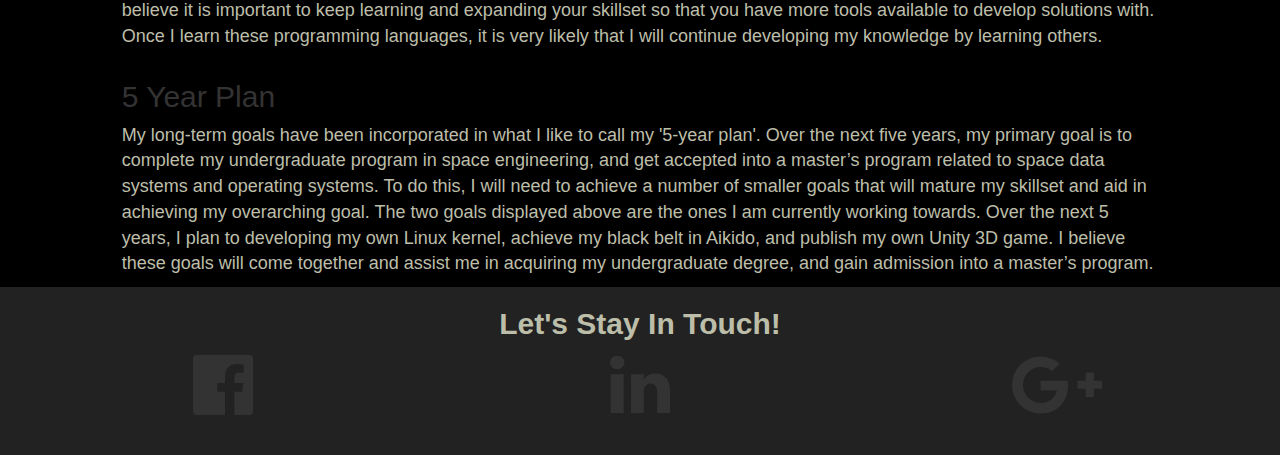
==== commit 158de03b: "respaced footer icons" ====
--- a/aboutme.html
+++ b/aboutme.html
@@ -168,13 +168,13 @@
 		<!--<div style="text-align: center;" class="col-sm-offset-2 col-sm-2">
 			<i class="icon-fa fa fa-envelope fa-5x"></i>
 		</div>-->
-		<div style="text-align: center;" class="col-sm-2">
+		<div style="text-align: center;" class="col-sm-4">
 			<i class="icon-fa fa fa-facebook-official fa-5x"></i>
 		</div>
-		<div style="text-align: center;" class="col-sm-2">
+		<div style="text-align: center;" class="col-sm-4">
 			<a class="footer-link"href="https://www.linkedin.com/in/hunter-schofield-524797113/"><i class="icon-fa fa fa-linkedin fa-5x"></i></a>
 		</div>
-		<div style="text-align: center;" class="col-sm-2">
+		<div style="text-align: center;" class="col-sm-4">
 			<a class="footer-link" href="https://plus.google.com/102960037825157197090"><i class="icon-fa fa fa-google-plus fa-5x"></i></a>
 		</div>
 
